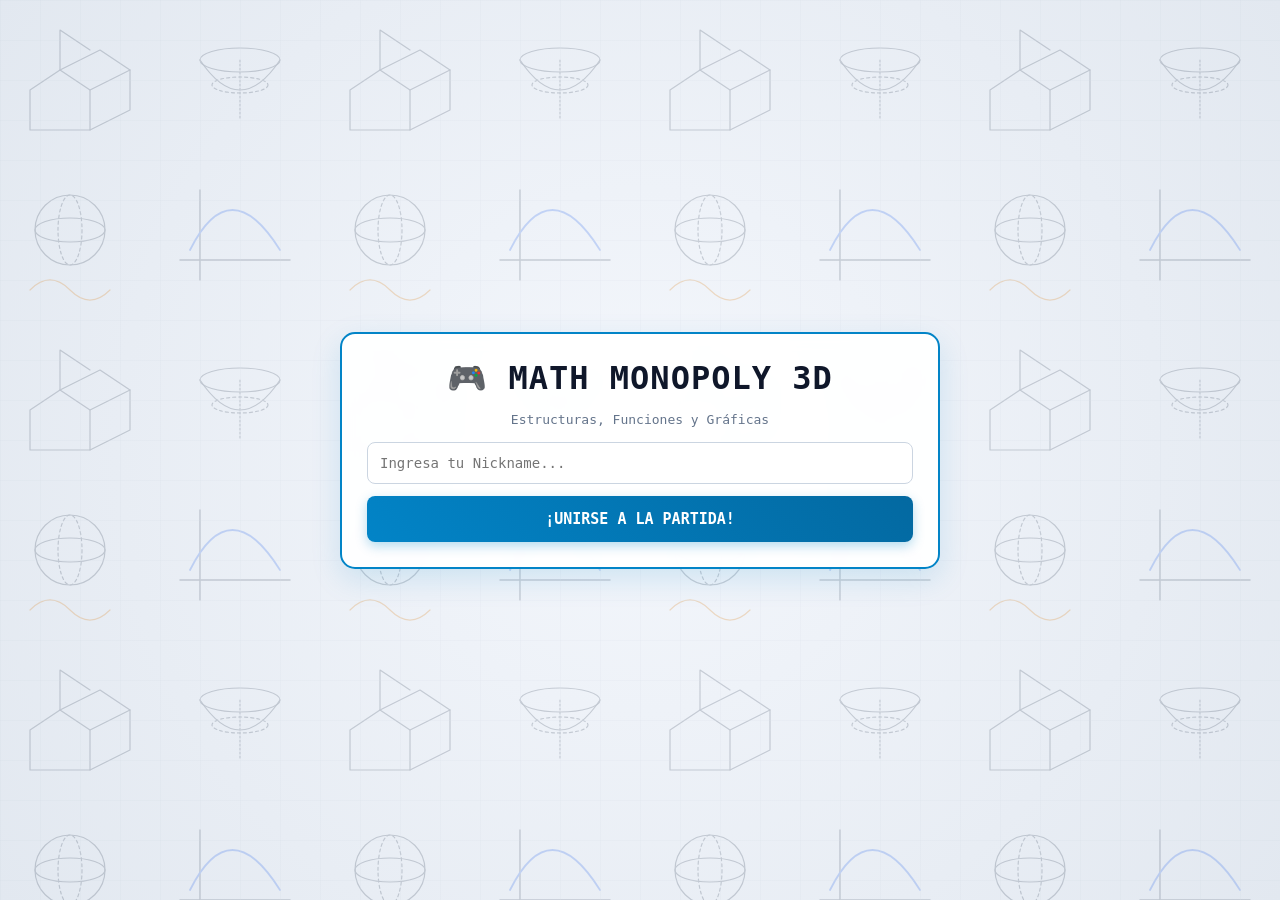
==== index.html @ ac3f5f48 "Add files via upload" ====
<!DOCTYPE html>
<html lang="es">
<head>
    <meta charset="UTF-8">
    <meta name="viewport" content="width=device-width, initial-scale=1.0">
    <title>Math Arcade Monopoly</title>
    <link rel="stylesheet" href="css/style.css">
</head>
<body>
    <!-- PANTALLA 1: LOBBY PARA REGISTRO -->
    <div id="lobby" class="screen active">
        <div class="card">
            <h1>🎮 Math Monopoly 3D</h1>
            <p style="margin-bottom: 15px; font-size: 13px; color: #64748b;">Estructuras, Funciones y Gráficas</p>
            <input type="text" id="playerName" placeholder="Ingresa tu Nickname..." autocomplete="off">
            <button id="btnJoin">¡Unirse a la Partida!</button>
        </div>
    </div>

    <!-- PANTALLA 2: ESPERA AL ADMINISTRADOR -->
    <div id="waiting" class="screen">
        <div class="card">
            <h2>⏳ Esperando al Administrador...</h2>
            <p>La partida iniciará tan pronto como el admin la active.</p>
        </div>
    </div>

    <!-- PANTALLA 3: TABLERO PRINCIPAL DE JUEGO -->
    <div id="game" class="screen">
        <div class="header">
            <!-- 🆕 "24" fijo -> displayTotal, que game.js llena con BOARD_SIZE en buildBoard() -->
            <span id="displayName"></span> | Casilla: <span id="displayPos">0</span>/<span id="displayTotal">24</span>
        </div>
        <div id="boardContainer" class="board-container">
            <div id="board" class="board"></div>
            
            <!-- CENTRO CON UN SOLO DADO 3D -->
            <div class="center-area">
                <div class="scene-dice">
                    <div id="cube" class="cube">
                        <div class="cube-face face-1"><div class="dot" style="grid-area: 2/2;"></div></div>
                        <div class="cube-face face-2"><div class="dot" style="grid-area: 1/1;"></div><div class="dot" style="grid-area: 3/3;"></div></div>
                        <div class="cube-face face-3"><div class="dot" style="grid-area: 1/1;"></div><div class="dot" style="grid-area: 2/2;"></div><div class="dot" style="grid-area: 3/3;"></div></div>
                        <div class="cube-face face-4"><div class="dot" style="grid-area: 1/1;"></div><div class="dot" style="grid-area: 1/3;"></div><div class="dot" style="grid-area: 3/1;"></div><div class="dot" style="grid-area: 3/3;"></div></div>
                        <div class="cube-face face-5"><div class="dot" style="grid-area: 1/1;"></div><div class="dot" style="grid-area: 1/3;"></div><div class="dot" style="grid-area: 2/2;"></div><div class="dot" style="grid-area: 3/1;"></div><div class="dot" style="grid-area: 3/3;"></div></div>
                        <div class="cube-face face-6"><div class="dot" style="grid-area: 1/1;"></div><div class="dot" style="grid-area: 1/3;"></div><div class="dot" style="grid-area: 2/1;"></div><div class="dot" style="grid-area: 2/3;"></div><div class="dot" style="grid-area: 3/1;"></div><div class="dot" style="grid-area: 3/3;"></div></div>
                    </div>
                </div>
                <button id="btnRoll" disabled>Lanzar Dado 3D</button>
            </div>
        </div>
    </div>

    <!-- MODAL DE PREGUNTA CON ANIMACIÓN FLIP CARD -->
    <div id="modalQuestion" class="modal">
        <div class="flip-card-inner">
            <div class="flip-card-front card">
                <h3 id="qText">Pregunta</h3>
                <img id="qMainImg" class="main-q-img" style="display:none;" src="" alt="Gráfica">
                <div id="qOptions" class="options-container"></div>
            </div>
        </div>
    </div>

    <!-- MODAL DE CARTA SORPRESA -->
    <div id="modalSurprise" class="modal">
        <div class="flip-card-inner">
            <div class="flip-card-front card" style="border-color: var(--neon-yellow);">
                <h2 style="color: var(--neon-yellow);">🎁 ¡CARTA SORPRESA!</h2>
                <p id="surpriseText" style="font-size: 16px; margin: 20px 0; font-weight: bold;"></p>
                <button id="btnSurpriseContinue">Aceptar</button>
            </div>
        </div>
    </div>

    <!-- MODAL DE RESULTADO / PENALIZACIÓN -->
    <div id="modalResult" class="modal">
        <div class="flip-card-inner">
            <div class="flip-card-front card">
                <h2 id="resultText">Resultado</h2>
                <button id="btnContinue" style="margin-top: 15px;">Continuar</button>
            </div>
        </div>
    </div>

    <!-- MODAL DE GANADOR -->
    <div id="modalWinner" class="modal">
        <div class="card" style="border-color: var(--neon-green);">
            <h2 style="color: var(--neon-green);">🏆 ¡VICTORIA TOTAL!</h2>
            <p>¡Llegaste a la meta con éxito!</p>
        </div>
    </div>

    <script type="module" src="js/game.js"></script>
</body>
</html>
---- css/style.css ----
/* --- VARIABLES GLOBALES DE COLOR Y ESTILO --- */
:root {
    --bg-light: #f4f7fc;
    --card-bg: rgba(255, 255, 255, 0.94);
    --primary-blue: #0284c7;
    --neon-pink: #d97706;
    --neon-yellow: #ca8a04;
    --neon-green: #16a34a;
    --danger-red: #dc2626;
    --text-main: #0f172a;
    --border-dark: #cbd5e1;
}

* { box-sizing: border-box; margin: 0; padding: 0; font-family: 'Segoe UI', Tahoma, monospace; }

/* --- FONDO CLARO CON DIBUJOS TÉCNICOS 2D Y 3D (Casas, Paraboloides, Esferas) --- */
body { 
    background: radial-gradient(circle at 50% 50%, #f4f7fc 0%, #e2e8f0 100%); 
    color: var(--text-main); 
    display: flex; justify-content: center; align-items: center; 
    min-height: 100vh; padding: 15px; overflow-x: hidden;
    position: relative;
}

/* Ilustraciones vectoriales (SVG) repetidas en fondo suave */
body::before {
    content: "";
    position: absolute; top: 0; left: 0; width: 100%; height: 100%;
    pointer-events: none; opacity: 0.22; z-index: 0;
    background-image: 
        linear-gradient(rgba(148, 163, 184, 0.2) 1px, transparent 1px),
        linear-gradient(90deg, rgba(148, 163, 184, 0.2) 1px, transparent 1px),
        url("data:image/svg+xml,%3Csvg xmlns='http://www.w3.org/2000/svg' width='320' height='320' viewBox='0 0 320 320'%3E%3Cg fill='none' stroke='%23334155' stroke-width='1.2' stroke-linecap='round' stroke-linejoin='round'%3E%3C!-- Casa 3D Isométrica --%3E%3Cpath d='M30 90 L60 70 L90 90 L90 130 L30 130 Z'/%3E%3Cpath d='M60 70 L60 30 L90 50'/%3E%3Cpath d='M90 90 L130 70 L130 110 L90 130'/%3E%3Cpath d='M60 70 L100 50 L130 70'/%3E%3C!-- Paraboloide 3D --%3E%3Cpath d='M200 60 Q240 120 280 60'/%3E%3Cellipse cx='240' cy='60' rx='40' ry='12'/%3E%3Cellipse cx='240' cy='85' rx='28' ry='8' stroke-dasharray='3 3'/%3E%3Cpath d='M240 60 L240 120' stroke-dasharray='2 2'/%3E%3C!-- Esfera 3D --%3E%3Ccircle cx='70' cy='230' r='35'/%3E%3Cellipse cx='70' cy='230' rx='35' ry='12'/%3E%3Cellipse cx='70' cy='230' rx='12' ry='35' stroke-dasharray='3 3'/%3E%3C!-- Gráfica 2D Parábola --%3E%3Cpath d='M180 260 L290 260 M200 280 L200 190' stroke-width='1.5'/%3E%3Cpath d='M190 250 Q230 170 280 250' stroke='%232563eb' stroke-width='1.8'/%3E%3C!-- Curva Trigonométrica --%3E%3Cpath d='M30 290 Q50 270 70 290 T110 290' stroke='%23d97706'/%3E%3C/g%3E%3C/svg%3E");
    background-size: 40px 40px, 40px 40px, 320px 320px;
}

.screen { display: none; width: 100%; max-width: 600px; z-index: 1; position: relative; }
.screen.active { display: block; }

/* Contenedores Tarjetas */
.card { 
    background: var(--card-bg); 
    padding: 25px; border-radius: 15px; 
    border: 2px solid var(--primary-blue); 
    box-shadow: 0 10px 30px rgba(2, 132, 199, 0.15); 
    text-align: center; backdrop-filter: blur(8px);
}

h1, h2, h3 { color: var(--text-main); text-transform: uppercase; letter-spacing: 1px; margin-bottom: 15px; }

input, select { 
    width: 100%; padding: 12px; margin-bottom: 12px; 
    background: #ffffff; border: 1px solid var(--border-dark); 
    color: var(--text-main); border-radius: 8px; font-size: 14px; outline: none; 
}
input:focus { border-color: var(--primary-blue); box-shadow: 0 0 6px rgba(2, 132, 199, 0.3); }

button { 
    width: 100%; padding: 14px; border: none; 
    background: linear-gradient(45deg, var(--primary-blue), #0369a1); 
    color: #fff; font-size: 15px; font-weight: bold; text-transform: uppercase; 
    border-radius: 8px; cursor: pointer; transition: all 0.2s; 
    box-shadow: 0 4px 12px rgba(2, 132, 199, 0.3); 
}
button:hover:not(:disabled) { transform: translateY(-2px); filter: brightness(1.1); }
button:disabled { background: #94a3b8; box-shadow: none; cursor: not-allowed; }

.header { 
    display: flex; justify-content: space-between; margin-bottom: 15px; 
    font-weight: bold; background: #ffffff; padding: 12px 20px; 
    border-radius: 8px; border: 1px solid var(--primary-blue); color: var(--primary-blue); 
}

/* --- ESTRUCTURA DEL TABLERO --- */
.board-container { position: relative; width: 100%; aspect-ratio: 1; max-width: 500px; margin: 0 auto; }
/* 🆕 AJUSTE #1 (CSS): --grid-n es fijado dinámicamente desde game.js (buildBoard())
   según BOARD_SIZE, en vez de un "repeat(7, 1fr)" fijo. El valor 7 queda solo
   como fallback por si el JS no llega a definir la variable. */
.board { 
    display: grid; 
    grid-template-columns: repeat(var(--grid-n, 7), 1fr); 
    grid-template-rows: repeat(var(--grid-n, 7), 1fr); 
    width: 100%; height: 100%; gap: 3px; background: #0f172a; padding: 4px; border-radius: 12px; 
    border: 3px solid var(--primary-blue); box-shadow: 0 10px 25px rgba(0, 0, 0, 0.2); 
}
.cell { 
    background: #ffffff; display: flex; align-items: center; justify-content: center; 
    position: relative; font-size: 12px; font-weight: bold; color: var(--text-main); 
    border-radius: 4px; border: 1px solid #e2e8f0; overflow: hidden;
}
.cell.corner { background: #e0f2fe; border-color: var(--primary-blue); color: var(--primary-blue); }
.cell.special { background: #fef3c7; border-color: var(--neon-yellow); color: var(--neon-yellow); font-size: 15px; }

/* 🆕 Con más casillas (28-32) cada celda es más pequeña; en pantallas angostas
   reducimos aún más la fuente para que el número no se desborde */
@media (max-width: 420px) {
    .cell { font-size: 10px; }
    .cell.special { font-size: 13px; }
}

/* Centro del Tablero */
.center-area { 
    position: absolute; top: 15%; left: 15%; width: 70%; height: 70%; 
    background: radial-gradient(circle, #ffffff 0%, #f1f5f9 100%); 
    display: flex; flex-direction: column; align-items: center; justify-content: center; 
    border-radius: 12px; border: 2px dashed var(--primary-blue); perspective: 600px;
}

/* --- DADO ÚNICO 3D EN CSS --- */
.scene-dice { width: 60px; height: 60px; perspective: 400px; margin-bottom: 20px; }
.cube {
    width: 100%; height: 100%; position: relative;
    transform-style: preserve-3d; transition: transform 1.2s cubic-bezier(0.2, 0.8, 0.3, 1);
}
.cube-face {
    position: absolute; width: 60px; height: 60px;
    background: #ffffff; border: 2px solid var(--primary-blue);
    box-shadow: inset 0 0 5px rgba(2, 132, 199, 0.2);
    display: grid; grid-template: repeat(3, 1fr) / repeat(3, 1fr);
    padding: 5px; border-radius: 8px;
}
.dot { background: var(--primary-blue); border-radius: 50%; }

.face-1 { transform: rotateY(0deg) translateZ(30px); }
.face-2 { transform: rotateY(90deg) translateZ(30px); }
.face-3 { transform: rotateY(180deg) translateZ(30px); }
.face-4 { transform: rotateY(-90deg) translateZ(30px); }
.face-5 { transform: rotateX(90deg) translateZ(30px); }
.face-6 { transform: rotateX(-90deg) translateZ(30px); }

/* Ficha del Jugador */
.token { 
    width: 22px; height: 22px; border-radius: 50%; background: #ea580c; 
    border: 2px solid #fff; position: absolute; transition: all 0.4s ease-in-out; 
    z-index: 10; box-shadow: 0 4px 10px rgba(0,0,0,0.3); transform: translate(-50%, -50%); 
}

/* --- MODALES Y ANIMACIÓN FLIP CARD 3D --- */
.modal { display: none; position: fixed; top:0; left:0; width:100%; height:100%; background: rgba(15, 23, 42, 0.75); align-items: center; justify-content: center; z-index: 100; padding: 20px; perspective: 1000px; }
.modal.active { display: flex; }

.flip-card-inner {
    width: 100%; max-width: 480px; position: relative;
    transform-style: preserve-3d; transition: transform 0.8s cubic-bezier(0.175, 0.885, 0.32, 1.275);
    transform: rotateY(180deg);
}
.modal.active .flip-card-inner { transform: rotateY(0deg); }
.flip-card-front { backface-visibility: hidden; width: 100%; }

/* Opciones de Imagen Miniatura */
.options-grid { display: grid; grid-template-columns: 1fr 1fr; gap: 10px; margin-top: 15px; }
.img-option-btn {
    background: #ffffff; border: 2px solid var(--border-dark); border-radius: 8px;
    padding: 6px; cursor: pointer; transition: all 0.2s; display: flex;
    flex-direction: column; align-items: center; justify-content: center;
}
.img-option-btn:hover { border-color: var(--primary-blue); transform: scale(1.03); }
.img-option-btn img { width: 100%; height: 110px; object-fit: contain; border-radius: 4px; }

.main-q-img { width: 100%; max-height: 180px; object-fit: contain; margin: 10px 0; border: 1px solid var(--border-dark); border-radius: 8px; }

/* Panel de Administración */
.admin-grid { display: grid; grid-template-columns: 1fr 1fr; gap: 20px; text-align: left; }
@media(max-width: 700px) { .admin-grid { grid-template-columns: 1fr; } .options-grid { grid-template-columns: 1fr; } }
.section { background: #ffffff; padding: 15px; border-radius: 10px; border: 1px solid var(--border-dark); }
.leaderboard-list, .q-list { list-style: none; padding: 0; }
.leaderboard-list li, .q-list li { 
    padding: 10px; background: #f8fafc; margin-bottom: 8px; border-radius: 6px; 
    display: flex; justify-content: space-between; border-left: 4px solid var(--primary-blue); font-size: 13px; color: var(--text-main); 
}
.btn-delete { background: var(--danger-red); width: auto; padding: 4px 10px; margin-left: 10px; font-size: 11px; }
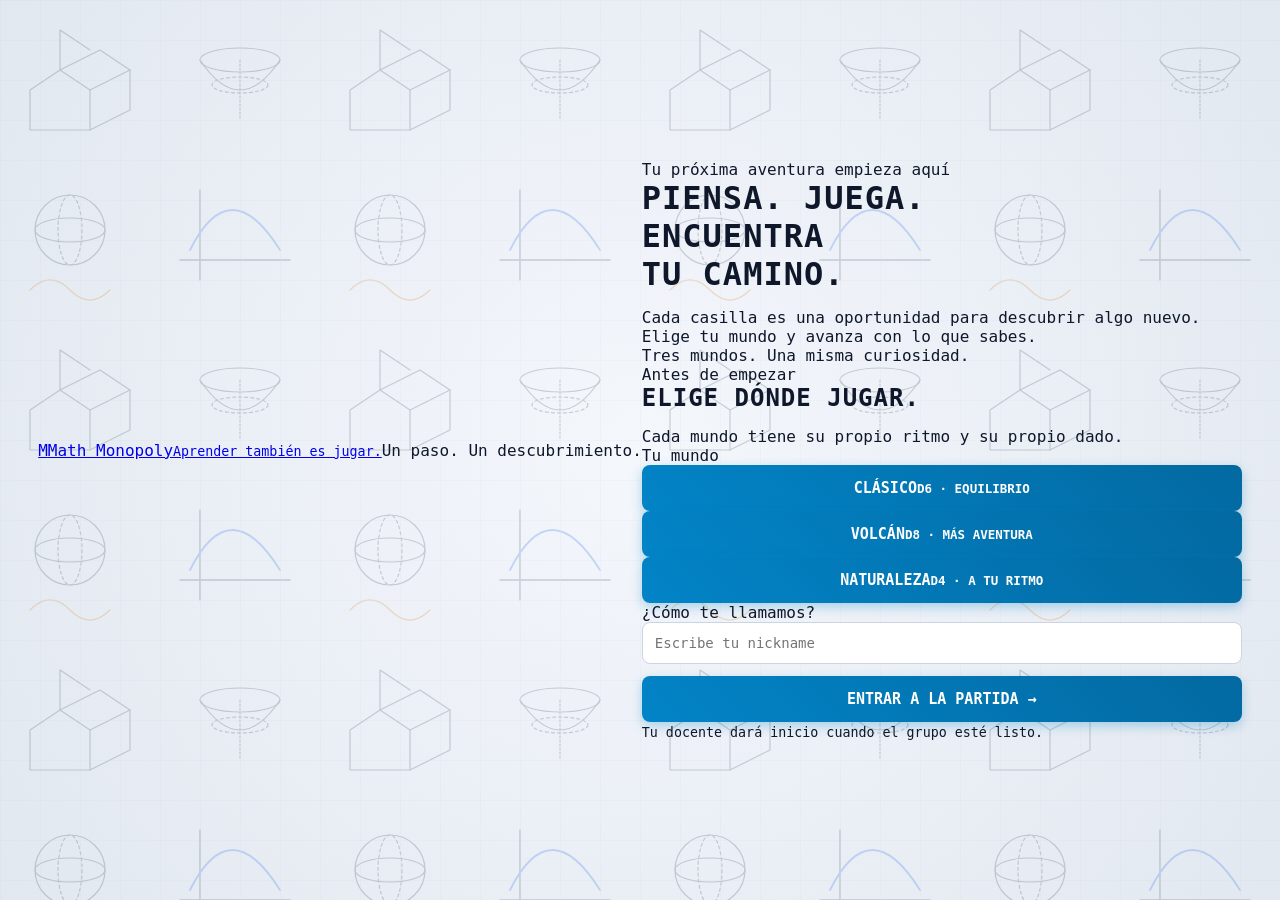
==== commit 3bf623b7: "Add files via upload" ====
--- a/index.html
+++ b/index.html
@@ -1,96 +1,105 @@
-<!DOCTYPE html>
-<html lang="es">
-<head>
-    <meta charset="UTF-8">
-    <meta name="viewport" content="width=device-width, initial-scale=1.0">
-    <title>Math Arcade Monopoly</title>
-    <link rel="stylesheet" href="css/style.css">
-</head>
-<body>
-    <!-- PANTALLA 1: LOBBY PARA REGISTRO -->
-    <div id="lobby" class="screen active">
-        <div class="card">
-            <h1>🎮 Math Monopoly 3D</h1>
-            <p style="margin-bottom: 15px; font-size: 13px; color: #64748b;">Estructuras, Funciones y Gráficas</p>
-            <input type="text" id="playerName" placeholder="Ingresa tu Nickname..." autocomplete="off">
-            <button id="btnJoin">¡Unirse a la Partida!</button>
-        </div>
-    </div>
-
-    <!-- PANTALLA 2: ESPERA AL ADMINISTRADOR -->
-    <div id="waiting" class="screen">
-        <div class="card">
-            <h2>⏳ Esperando al Administrador...</h2>
-            <p>La partida iniciará tan pronto como el admin la active.</p>
-        </div>
-    </div>
-
-    <!-- PANTALLA 3: TABLERO PRINCIPAL DE JUEGO -->
-    <div id="game" class="screen">
-        <div class="header">
-            <!-- 🆕 "24" fijo -> displayTotal, que game.js llena con BOARD_SIZE en buildBoard() -->
-            <span id="displayName"></span> | Casilla: <span id="displayPos">0</span>/<span id="displayTotal">24</span>
-        </div>
-        <div id="boardContainer" class="board-container">
-            <div id="board" class="board"></div>
-            
-            <!-- CENTRO CON UN SOLO DADO 3D -->
-            <div class="center-area">
-                <div class="scene-dice">
-                    <div id="cube" class="cube">
-                        <div class="cube-face face-1"><div class="dot" style="grid-area: 2/2;"></div></div>
-                        <div class="cube-face face-2"><div class="dot" style="grid-area: 1/1;"></div><div class="dot" style="grid-area: 3/3;"></div></div>
-                        <div class="cube-face face-3"><div class="dot" style="grid-area: 1/1;"></div><div class="dot" style="grid-area: 2/2;"></div><div class="dot" style="grid-area: 3/3;"></div></div>
-                        <div class="cube-face face-4"><div class="dot" style="grid-area: 1/1;"></div><div class="dot" style="grid-area: 1/3;"></div><div class="dot" style="grid-area: 3/1;"></div><div class="dot" style="grid-area: 3/3;"></div></div>
-                        <div class="cube-face face-5"><div class="dot" style="grid-area: 1/1;"></div><div class="dot" style="grid-area: 1/3;"></div><div class="dot" style="grid-area: 2/2;"></div><div class="dot" style="grid-area: 3/1;"></div><div class="dot" style="grid-area: 3/3;"></div></div>
-                        <div class="cube-face face-6"><div class="dot" style="grid-area: 1/1;"></div><div class="dot" style="grid-area: 1/3;"></div><div class="dot" style="grid-area: 2/1;"></div><div class="dot" style="grid-area: 2/3;"></div><div class="dot" style="grid-area: 3/1;"></div><div class="dot" style="grid-area: 3/3;"></div></div>
-                    </div>
-                </div>
-                <button id="btnRoll" disabled>Lanzar Dado 3D</button>
-            </div>
-        </div>
-    </div>
-
-    <!-- MODAL DE PREGUNTA CON ANIMACIÓN FLIP CARD -->
-    <div id="modalQuestion" class="modal">
-        <div class="flip-card-inner">
-            <div class="flip-card-front card">
-                <h3 id="qText">Pregunta</h3>
-                <img id="qMainImg" class="main-q-img" style="display:none;" src="" alt="Gráfica">
-                <div id="qOptions" class="options-container"></div>
-            </div>
-        </div>
-    </div>
-
-    <!-- MODAL DE CARTA SORPRESA -->
-    <div id="modalSurprise" class="modal">
-        <div class="flip-card-inner">
-            <div class="flip-card-front card" style="border-color: var(--neon-yellow);">
-                <h2 style="color: var(--neon-yellow);">🎁 ¡CARTA SORPRESA!</h2>
-                <p id="surpriseText" style="font-size: 16px; margin: 20px 0; font-weight: bold;"></p>
-                <button id="btnSurpriseContinue">Aceptar</button>
-            </div>
-        </div>
-    </div>
-
-    <!-- MODAL DE RESULTADO / PENALIZACIÓN -->
-    <div id="modalResult" class="modal">
-        <div class="flip-card-inner">
-            <div class="flip-card-front card">
-                <h2 id="resultText">Resultado</h2>
-                <button id="btnContinue" style="margin-top: 15px;">Continuar</button>
-            </div>
-        </div>
-    </div>
-
-    <!-- MODAL DE GANADOR -->
-    <div id="modalWinner" class="modal">
-        <div class="card" style="border-color: var(--neon-green);">
-            <h2 style="color: var(--neon-green);">🏆 ¡VICTORIA TOTAL!</h2>
-            <p>¡Llegaste a la meta con éxito!</p>
-        </div>
-    </div>
-
-    <script type="module" src="js/game.js"></script>
-</body>
-</html>+<!DOCTYPE html>
+<html lang="es">
+<head>
+    <meta charset="UTF-8">
+    <meta name="viewport" content="width=device-width, initial-scale=1.0">
+    <meta http-equiv="Content-Security-Policy" content="default-src 'self'; script-src 'self' https://www.gstatic.com; style-src 'self' 'unsafe-inline'; img-src 'self' data: https:; connect-src https: wss:; frame-src https:; object-src 'none'; base-uri 'none'; form-action 'none'">
+    <meta name="referrer" content="no-referrer">
+    <title>Math Arcade Monopoly</title>
+    <link rel="stylesheet" href="css/style.css">
+    <link rel="stylesheet" href="css/dice.css">
+</head>
+<body class="game-body">
+    <p id="trackingStatus" role="status" aria-live="polite" class="tracking-status"></p>
+    <header class="game-nav"><a class="brand" href="index.html"><span class="brand-mark">M</span><span>Math Monopoly<small>Aprender también es jugar.</small></span></a><span>Un paso. Un descubrimiento.</span></header>
+    <!-- PANTALLA 1: LOBBY PARA REGISTRO -->
+    <div id="lobby" class="screen active"><div class="lobby-layout">
+      <div class="lobby-story"><p class="eyebrow">Tu próxima aventura empieza aquí</p><h1>Piensa. Juega.<br>Encuentra<br>tu camino.</h1><p>Cada casilla es una oportunidad para descubrir algo nuevo. Elige tu mundo y avanza con lo que sabes.</p><div class="game-note"><span></span> Tres mundos. Una misma curiosidad.</div></div>
+      <div class="lobby-card"><p class="eyebrow">Antes de empezar</p><h2>Elige dónde jugar.</h2><p class="muted">Cada mundo tiene su propio ritmo y su propio dado.</p><p class="theme-title">Tu mundo</p><div class="theme-picker">
+       <button type="button" data-theme-pick="classic" class="theme-btn"><span class="world-art world-classic" aria-hidden="true"></span>Clásico<small>d6 · Equilibrio</small></button>
+       <button type="button" data-theme-pick="volcano" class="theme-btn"><span class="world-art world-volcano" aria-hidden="true"></span>Volcán<small>d8 · Más aventura</small></button>
+       <button type="button" data-theme-pick="nature" class="theme-btn"><span class="world-art world-nature" aria-hidden="true"></span>Naturaleza<small>d4 · A tu ritmo</small></button>
+      </div><label for="playerName">¿Cómo te llamamos?</label><input type="text" id="playerName" placeholder="Escribe tu nickname" autocomplete="off" maxlength="20"><p id="authError" class="auth-error" style="display:none"></p><button id="btnJoin">Entrar a la partida <span aria-hidden="true">→</span></button><small class="field-help">Tu docente dará inicio cuando el grupo esté listo.</small></div>
+    </div></div>
+
+    <!-- PANTALLA 2: ESPERA AL ADMINISTRADOR -->
+    <div id="waiting" class="screen">
+        <div class="card waiting-card"><div class="waiting-orbit" aria-hidden="true"></div><p class="eyebrow">Un momento para prepararte</p>
+            <h2>Estamos esperando al grupo.</h2>
+            <p>La partida iniciará tan pronto como el admin la active.</p>
+            <button id="btnRetrySave" type="button" hidden>Reintentar guardar mis datos</button>
+        </div>
+    </div>
+
+    <!-- PANTALLA 3: TABLERO PRINCIPAL DE JUEGO -->
+    <div id="game" class="screen">
+        <div class="game-heading"><div><p class="eyebrow">Tu mesa de juego</p><h2 id="gameWorld">Mundo clásico</h2></div><div class="header"><span class="player-tag" id="displayName"></span><span class="position-tag">Casilla <strong id="displayPos">0</strong> / <span id="displayTotal">32</span></span></div></div>
+        <div id="boardContainer" class="board-container">
+            <div id="board" class="board"></div>
+            
+            <!-- CENTRO CON EL DADO DEL FONDO ELEGIDO (cubo d6, o forma distinta d8/d4) -->
+            <div class="center-area"><p class="table-brand" aria-hidden="true">Math Monopoly</p>
+                <div id="shapeDie" class="shape-die" data-sides="8" style="display:none"><span class="die-value" aria-live="polite">?</span><div class="polyhedron" aria-hidden="true"></div></div>
+                <div class="scene-dice">
+                    <div id="cube" class="cube">
+                        <div class="cube-face face-1"><div class="dot" style="grid-area: 2/2;"></div></div>
+                        <div class="cube-face face-2"><div class="dot" style="grid-area: 1/1;"></div><div class="dot" style="grid-area: 3/3;"></div></div>
+                        <div class="cube-face face-3"><div class="dot" style="grid-area: 1/1;"></div><div class="dot" style="grid-area: 2/2;"></div><div class="dot" style="grid-area: 3/3;"></div></div>
+                        <div class="cube-face face-4"><div class="dot" style="grid-area: 1/1;"></div><div class="dot" style="grid-area: 1/3;"></div><div class="dot" style="grid-area: 3/1;"></div><div class="dot" style="grid-area: 3/3;"></div></div>
+                        <div class="cube-face face-5"><div class="dot" style="grid-area: 1/1;"></div><div class="dot" style="grid-area: 1/3;"></div><div class="dot" style="grid-area: 2/2;"></div><div class="dot" style="grid-area: 3/1;"></div><div class="dot" style="grid-area: 3/3;"></div></div>
+                        <div class="cube-face face-6"><div class="dot" style="grid-area: 1/1;"></div><div class="dot" style="grid-area: 1/3;"></div><div class="dot" style="grid-area: 2/1;"></div><div class="dot" style="grid-area: 2/3;"></div><div class="dot" style="grid-area: 3/1;"></div><div class="dot" style="grid-area: 3/3;"></div></div>
+                    </div>
+                </div>
+                <button id="btnRoll" disabled>Lanzar el dado</button><p class="table-caption">Una jugada más cerca de la meta.</p>
+            </div>
+        </div>
+    </div>
+
+    <!-- MODAL DE PREGUNTA CON ANIMACIÓN FLIP CARD -->
+    <div id="modalQuestion" class="modal">
+        <div class="flip-card-inner">
+            <div class="flip-card-front card">
+                <h3 id="qText">Pregunta</h3>
+                <img id="qMainImg" class="main-q-img" style="display:none;" src="" alt="Gráfica">
+                <div id="qOptions" class="options-container"></div>
+                <div id="hintBox" class="hint-box" style="display:none"></div>
+                <button id="btnHint" type="button" class="btn-hint">💡 Pedir una pista</button>
+            </div>
+        </div>
+    </div>
+
+    <!-- MODAL DE CARTA SORPRESA -->
+    <div id="modalSurprise" class="modal">
+        <div class="flip-card-inner">
+            <div class="flip-card-front card" style="border-color: var(--neon-yellow);">
+                <h2 style="color: var(--neon-yellow);">🎁 ¡CARTA SORPRESA!</h2>
+                <p id="surpriseText" style="font-size: 16px; margin: 20px 0; font-weight: bold;"></p>
+                <button id="btnSurpriseContinue">Aceptar</button>
+            </div>
+        </div>
+    </div>
+
+
+    <!-- MODAL DE RESULTADO -->
+    <div id="modalResult" class="modal">
+        <div class="flip-card-inner">
+            <div class="flip-card-front card">
+                <h2 id="resultText">Resultado</h2>
+                <button id="btnContinue" style="margin-top: 15px;">Continuar</button>
+            </div>
+        </div>
+    </div>
+
+    <!-- MODAL DE GANADOR -->
+    <div id="modalWinner" class="modal">
+        <div class="card" style="border-color: var(--neon-green);">
+            <h2 style="color: var(--neon-green);">🏆 ¡VICTORIA TOTAL!</h2>
+            <p>¡Llegaste a la meta con éxito!</p>
+            <!-- 🆕 Aquí se muestra el puesto de llegada (1º, 2º, 3º...) calculado en game.js -->
+            <p id="rankText" style="font-size: 18px; font-weight: bold; margin-top: 10px; color: var(--primary-blue);"></p>
+        </div>
+    </div>
+
+    <script type="module" src="js/game.js"></script>
+</body>
+</html>
--- a/css/style.css
+++ b/css/style.css
@@ -147,8 +147,19 @@
 .modal.active .flip-card-inner { transform: rotateY(0deg); }
 .flip-card-front { backface-visibility: hidden; width: 100%; }
 
+/* 🆕 AJUSTE: espaciado entre las opciones de respuesta de texto.
+   Antes esta clase no tenía NINGÚN estilo propio, por lo que los botones
+   de las preguntas quedaban pegados unos a otros. Con "gap" se genera
+   una separación uniforme entre cada opción. */
+.options-container { 
+    display: flex; 
+    flex-direction: column; 
+    gap: 14px; 
+    margin-top: 18px; 
+}
+
 /* Opciones de Imagen Miniatura */
-.options-grid { display: grid; grid-template-columns: 1fr 1fr; gap: 10px; margin-top: 15px; }
+.options-grid { display: grid; grid-template-columns: 1fr 1fr; gap: 16px; margin-top: 18px; }
 .img-option-btn {
     background: #ffffff; border: 2px solid var(--border-dark); border-radius: 8px;
     padding: 6px; cursor: pointer; transition: all 0.2s; display: flex;
